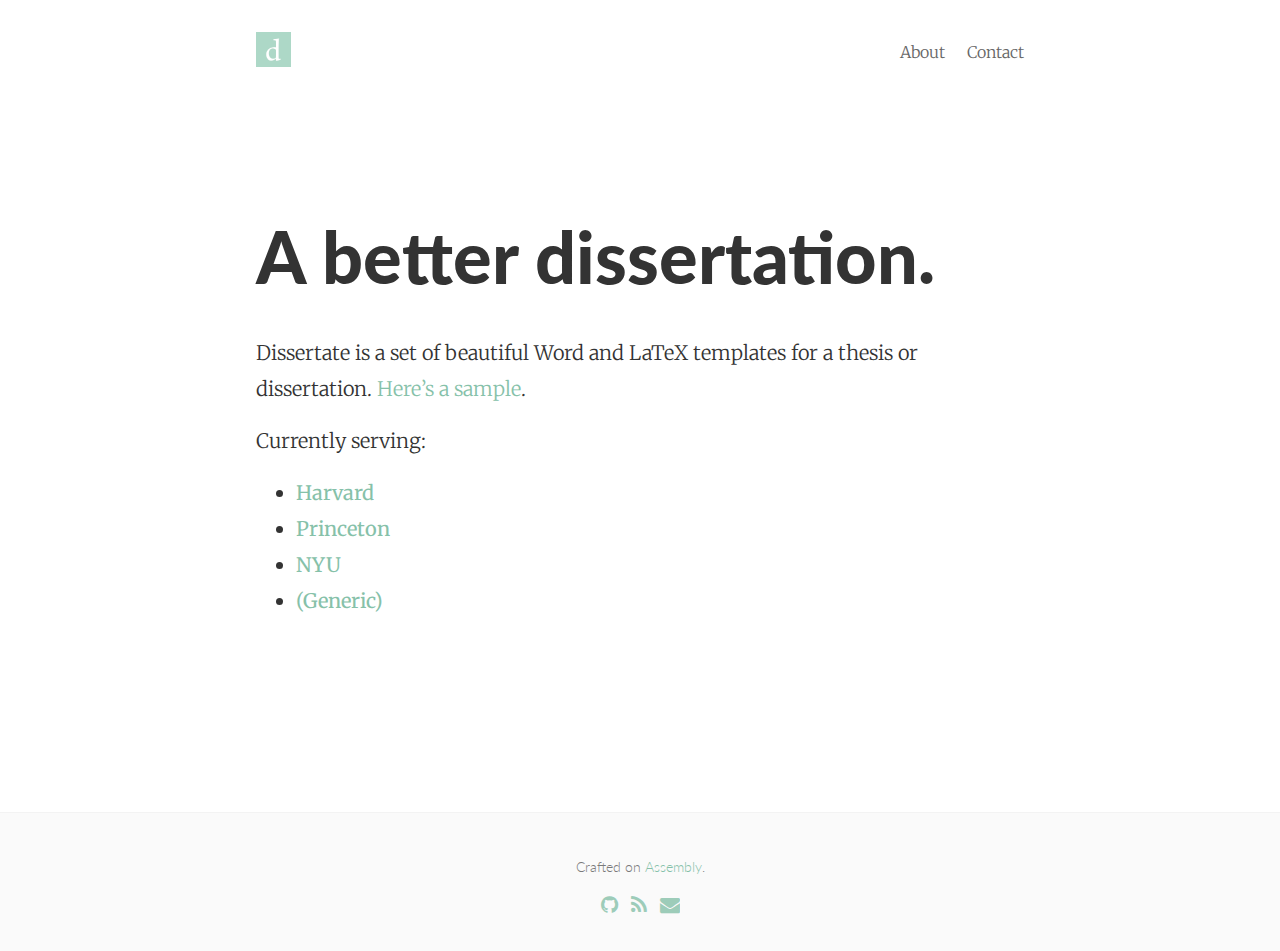
==== index.html @ 957db78b "inital commit" ====
<!DOCTYPE html>
<html>
<head>
    <meta charset="utf-8">
    <meta http-equiv="X-UA-Compatible" content="IE=edge">
    <title>Dissertate - Home &#8211; Dissertate</title>
    <meta name="viewport" content="width=device-width, initial-scale=1">
    <meta name="description" content="">
    <meta name="author" content="[Anne Geissler]">

    <link rel="canonical" href="http://localhost/anne/dissertate.io/">

    <!-- Custom CSS -->
    <link rel="stylesheet" href="css/pixyll.css" type="text/css">

    <!-- Fonts -->
    <link href='//fonts.googleapis.com/css?family=Merriweather:900,900italic,300,300italic' rel='stylesheet' type='text/css'>
    <link href='//fonts.googleapis.com/css?family=Lato:900,300' rel='stylesheet' type='text/css'>

      <link href="//maxcdn.bootstrapcdn.com/font-awesome/4.2.0/css/font-awesome.min.css" rel="stylesheet">



    <!-- Open Graph -->
    <!-- From: https://github.com/mmistakes/hpstr-jekyll-theme/blob/master/_includes/head.html -->
    <meta property="og:locale" content="en_US">
    <meta property="og:type" content="article">
    <meta property="og:title" content="Dissertate - Home">
    <meta property="og:description" content="">
    <meta property="og:url" content="../index.html">
    <meta property="og:site_name" content="Dissertate">

    <!-- Icons -->
    <link rel="apple-touch-icon" sizes="57x57" href="images/apple-icon-57x57.png">
    <link rel="apple-touch-icon" sizes="60x60" href="images/apple-icon-60x60.png">
    <link rel="apple-touch-icon" sizes="72x72" href="images/apple-icon-72x72.png">
    <link rel="apple-touch-icon" sizes="76x76" href="images/apple-icon-76x76.png">
    <link rel="apple-touch-icon" sizes="114x114" href="images/apple-icon-114x114.png">
    <link rel="apple-touch-icon" sizes="120x120" href="images/apple-icon-120x120.png">
    <link rel="apple-touch-icon" sizes="144x144" href="images/apple-icon-144x144.png">
    <link rel="apple-touch-icon" sizes="152x152" href="images/apple-icon-152x152.png">
    <link rel="apple-touch-icon" sizes="180x180" href="images/apple-icon-180x180.png">
    <link rel="icon" type="image/png" sizes="192x192"  href="images/android-icon-192x192.png">
    <link rel="icon" type="image/png" sizes="32x32" href="images/favicon-32x32.png">
    <link rel="icon" type="image/png" sizes="96x96" href="images/favicon-96x96.png">
    <link rel="icon" type="image/png" sizes="16x16" href="images/favicon-16x16.png">
    <link rel="manifest" href="images/manifest.json">
    <meta name="msapplication-TileColor" content="#ffffff">
    <meta name="msapplication-TileImage" content="/images/ms-icon-144x144.png">
    <meta name="theme-color" content="#ffffff">


</head>

<body class="animated fade-in-down">
  <div class="site-wrap">
    <header class="site-header px2 px-responsive">
  <div class="mt2 wrap">
    <div class="measure">
      <a href="http://localhost/anne/dissertate.io/" class="site-title"><img src="images/logo.jpg" height="35px" /></a>
      <nav class="site-nav right">
        <a href="about/">About</a>
    <a href="contact/">Contact</a>

      </nav>
      <div class="clearfix"></div>
    </div>
  </div>
</header>


    <div class="post p2 p-responsive wrap" role="main">
      <div class="measure">
        <div class="container-fluid">
  <div class="jumbotron" style="margin: 0 auto;">
    <h1>A better dissertation.</h1>
    <p>Dissertate is a set of beautiful Word and LaTeX templates for a thesis or dissertation. <a href="files/generic.pdf">Here&rsquo;s a sample</a>.</p>
    <p>Currently serving:
        <ul>
            <li><a href="files/Dissertate-Harvard-LaTeX.zip">Harvard</a></li>
            <li><a href="files/Dissertate-Princeton-LaTeX.zip">Princeton</a></li>
            <li><a href="files/Dissertate-NYU-LaTeX.zip">NYU</a></li>
            <li><a href="files/dissertate.docx">(Generic)</a></li>
        </ul>
    </p>
  </div>
</div>

      </div>
    </div>
  </div>

  <footer class="footer">
  <div class="p2 wrap">
    <div class="measure mt1 center">
      <small>
        Crafted on <a href="http://assembly.com/dissertate">Assembly</a>.

            <div class="social-icons">
  <div class="center">

      <a class="fa fa-github" href="https://github.com/anne-geissler"></a>


    <a class="fa fa-rss" href="feed.xml"></a>





      <a class="fa fa-envelope" href="mailto:busy_lizzie@web.de "></a>



  </div>
  <div class="right">



  </div>
</div>
<div class="clearfix"></div>


      </small>
    </div>
  </div>
</footer>

</body>
</html>
---- css/pixyll.css ----
@charset "UTF-8";

body, button, input, select, textarea, pre { margin: 0; }

h1, h2, h3, h4, h5, h6, p, dl, ol, ul { margin-top: 0; margin-bottom: 1rem; }

button, input, select, textarea { font-family: inherit; font-size: 100%; }

article, aside, details, figcaption, figure, footer, header, main, nav, section, summary { display: block; }

body { font-family: 'Helvetica Neue', Helvetica, sans-serif; line-height: 1.5em; font-weight: 400; }

h1, .h1, .f1 { font-size: 2rem; line-height: 2.5rem; }

h2, .h2, .f2 { font-size: 1.5rem; line-height: 2rem; }

h3, .h3, .f3 { font-size: 1.25rem; line-height: 1.5rem; }

p, .p, .f4, h4, h5, h6, dl, ol, ul { font-size: 1.125rem; line-height: 1.5rem; }

small, .small, .f5 { font-size: .875rem; line-height: 1.5rem; }

@media screen and (min-width: 48em) { .h1 { font-size: 4rem; line-height: 5rem; }
  .h2 { font-size: 2rem; line-height: 2.5rem; }
  .h3 { font-size: 1.5rem; line-height: 2rem; }
  .p { font-size: 1.25rem; line-height: 2rem; }
  .small { font-size: 1rem; } }
@media screen and (min-width: 64em) { .h1 { font-size: 6rem; line-height: 8rem; }
  .h2 { font-size: 3rem; line-height: 3.5rem; } }
strong, .bold { font-weight: bold; }

.regular { font-weight: normal; }

.italic, .post-footer { font-style: italic; }

.caps { text-transform: uppercase; letter-spacing: .2em; }

.center { text-align: center; }

.right-align { text-align: right; }

.measure { max-width: 48rem; }

.measure-narrow { max-width: 32rem; }

.measure-wide { max-width: 60rem; }

.leading-1 { line-height: 1.5rem; }

.leading-2 { line-height: 2rem; }

.leading-3 { line-height: 3rem; }

.leading-4 { line-height: 4rem; }

.m0 { margin: 0; }

.mb0 { margin-bottom: 0; }

.m1 { margin: 1rem; }

.mt1 { margin-top: 1rem; }

.mr1 { margin-right: 1rem; }

.mb1 { margin-bottom: 1rem; }

.ml1 { margin-left: 1rem; }

.m2 { margin: 2rem; }

.mt2 { margin-top: 2rem; }

.mr2 { margin-right: 2rem; }

.mb2 { margin-bottom: 2rem; }

.ml2 { margin-left: 2rem; }

.m3 { margin: 3rem; }

.mt3 { margin-top: 3rem; }

.mr3 { margin-right: 3rem; }

.mb3 { margin-bottom: 3rem; }

.ml3 { margin-left: 3rem; }

.m4 { margin: 4rem; }

.mt4 { margin-top: 4rem; }

.mr4 { margin-right: 4rem; }

.mb4 { margin-bottom: 4rem; }

.ml4 { margin-left: 4rem; }

.wrap { margin-right: auto; margin-left: auto; }

.m-responsive { margin: 2rem; }

.mt-responsive { margin-top: 2rem; }

.mr-responsive { margin-right: 2rem; }

.mb-responsive { margin-bottom: 2rem; }

.ml-responsive { margin-left: 2rem; }

@media screen and (min-width: 48em) and (max-width: 64em) { .m-responsive { margin: 3rem; }
  .mt-responsive { margin-top: 3rem; }
  .mr-responsive { margin-right: 3rem; }
  .mb-responsive { margin-bottom: 3rem; }
  .ml-responsive { margin-left: 3rem; } }
@media screen and (min-width: 64em) { .m-responsive { margin: 4rem; }
  .mt-responsive { margin-top: 4rem; }
  .mr-responsive { margin-right: 4rem; }
  .mb-responsive { margin-bottom: 4rem; }
  .ml-responsive { margin-left: 4rem; } }
.p1 { padding: 1rem; }

.px1 { padding-right: 1rem; padding-left: 1rem; }

.py1 { padding-top: 1rem; padding-bottom: 1rem; }

.p2 { padding: 2rem; }

.px2 { padding-right: 2rem; padding-left: 2rem; }

.py2 { padding-top: 2rem; padding-bottom: 2rem; }

.p3 { padding: 3rem; }

.px3 { padding-right: 3rem; padding-left: 3rem; }

.py3 { padding-top: 3rem; padding-bottom: 3rem; }

.p4 { padding: 4rem; }

.px4 { padding-right: 4rem; padding-left: 4rem; }

.py4 { padding-top: 4rem; padding-bottom: 4rem; }

.p-responsive { padding: 1.5rem; }

.px-responsive { padding-right: 1.5rem; padding-left: 1.5rem; }

.py-responsive { padding-top: 1.5rem; padding-bottom: 1.5rem; }

@media screen and (min-width: 48em) and (max-width: 64em) { .p-responsive { padding: 3rem; }
  .px-responsive { padding-right: 3rem; padding-left: 3rem; }
  .py-responsive { padding-top: 3rem; padding-bottom: 3rem; } }
@media screen and (min-width: 64em) { .p-responsive { padding: 4rem; }
  .px-responsive { padding-right: 4rem; padding-left: 4rem; }
  .py-responsive { padding-top: 4rem; padding-bottom: 4rem; } }
.inline { display: inline; }

.block { display: block; }

.inline-block { display: inline-block; }

.oh { overflow: hidden; }

.left { float: left; }

.right { float: right; }

.clearfix:before, .clearfix:after { content: " "; display: table; }

.clearfix:after { clear: both; }

.fit { max-width: 100%; }

.full-width { width: 100%; }

.half-width { width: 50%; }

.mobile-show { display: none; }

@media screen and (max-width: 48em) { .mobile-show, .mobile-block { display: block; }
  .mobile-block { width: 100%; }
  .mobile-hide { display: none; }
  .mobile-center { text-align: center; } }
.button { font-family: inherit; font-weight: bold; text-decoration: none; cursor: pointer; border: none; -webkit-appearance: none; appearance: none; white-space: nowrap; display: inline-block; line-height: 2rem; height: auto; min-height: 2rem; padding: .5rem 1rem; }

.button-big { padding: 1rem 1.5rem; }

.button-small { padding: 0 1rem; }

.form { font-size: 1rem; }

.input { appearance: none; border-style: solid; border-width: 1px; -moz-box-sizing: border-box; box-sizing: border-box; max-width: 100%; height: 3rem; line-height: 2rem; padding: .5rem; border-radius: .25rem; }

.select { box-sizing: border-box; height: 3rem; margin-right: 0; margin-left: 0; border-radius: .25rem; }

.textarea { box-sizing: border-box; padding: 1rem; line-height: 1.5rem; border-radius: .25rem; }

.form-stacked label, .form-stacked .input, .form-stacked .select { display: block; width: 100%; }

.form-stacked .input, .form-stacked .select, .form-stacked .radio, .form-stacked .checkbox { margin-bottom: 1rem; }

.list { padding-left: 2rem; }

.list-simple { list-style: none; padding-left: 0; }

.list-inline { list-style: none; padding-left: 0; }

.list-inline li { display: inline; white-space: nowrap; }

.relative { position: relative; }

.absolute { position: absolute; }

.fixed { position: fixed; }

.t0 { top: 0; }

.r0 { right: 0; }

.b0 { bottom: 0; }

.l0 { left: 0; }

.z1 { z-index: 1; }

.z2 { z-index: 2; }

.z3 { z-index: 3; }

.z4 { z-index: 4; }

.absolute-center { top: 0; right: 0; bottom: 0; left: 0; margin: auto; display: table; }

.white { color: #fff; }

.blue { color: #86C1A9; }

.light-gray { color: #eeeeee; }

.mid-gray { color: #777777; }

.dark-gray { color: #333333; }

.red { color: #ff5522; }

.green { color: #00ff66; }

.orange { color: #ffcc22; }

.bg-white { background-color: #fff; }

.bg-blue { background-color: #86C1A9; }

.bg-light-gray { background-color: #eeeeee; }

.bg-mid-gray { background-color: #777777; }

.bg-dark-gray { background-color: #333333; }

.bg-red { background-color: #ff5522; }

.bg-green { background-color: #00ff66; }

.bg-orange { background-color: #ffcc22; }

body { color: #333333; background-color: #fff; }

a { color: #86C1A9; text-decoration: none; }

a:hover { color: #457964; }

.button { border-radius: .25rem; transition-duration: .2s; transition-timing-function: ease; transition-property: box-shadow , background-color; }

.button:focus { outline: none; box-shadow: 0 0 0 2px white, 0 0 1px 4px rgba(0, 150, 204, 0.5); }

.button-blue { color: #fff; background-color: #86C1A9; }

.button-blue:hover { color: #fff; background-color: #004b66; }

.button-gray { color: #fff; background-color: #777777; }

.button-gray:hover { color: #fff; background-color: #444444; }

.form-light .input, .form-light .textarea, .form-light .select { transition: box-shadow .2s ease; border-color: #777777; }

.form-light .input:focus, .form-light .textarea:focus, .form-light .select:focus { outline: none; border-color: #86C1A9; box-shadow: 0 0 0.125rem rgba(0, 150, 204, 0.5); }

.form-light .radio input, .form-light .checkbox input { transition: box-shadow .2s ease; }

.form-light .radio input:focus, .form-light .checkbox input:focus { outline: none; box-shadow: 0 0 0 2px white, 0 0 1px 4px rgba(0, 150, 204, 0.5); }

.form-light .radio input { border-radius: 50%; }

.border { border-style: solid; border-width: 1px; }

.border-top { border-top-style: solid; border-top-width: 1px; }

.border-light-gray { border-color: #eeeeee; }

.rounded { border-radius: .25rem; }

.transition-all { transition: all .2s ease; }

/*
 Pixyll
 A simple, beautiful theme for Jekyll that emphasizes content rather than aesthetic fluff.
 Best served with BASSCSS (http://jxnblk.github.io/basscss)
 Crafted with <3 by John Otander (@4lpine) - ©2015 John Otander MIT License http://opensource.org/licenses/MIT

*/
body { font-family: "Merriweather", "PT Serif", Georgia, "Times New Roman", serif; }

html, body { height: 100%; }

img { width: auto; max-width: 100%; }

.site-wrap { min-height: 100%; margin-bottom: -120px; }

.site-wrap:after { content: ""; display: block; }

.footer, .site-wrap:after { height: 120px; }

body { font-size: 1.5rem; box-sizing: border-box; -moz-box-sizing: border-box; -webkit-box-sizing: border-box; }

.gist, .gist .highlight .p { font-size: .75rem; }

.gist .lines { width: 100%; }

.site-header a { color: #333; font-weight: 300; }

.site-header nav a { font-size: 1rem; color: #666; }

.site-header nav a:hover { color: #444; opacity: 1; border-bottom: 2px solid #444; }

.site-nav a + a { margin-left: 1em; }

.site-nav { margin: 0; padding: 0; }

.site-header a:hover, .posts .post a:hover .post-meta, .posts .post a:hover .post-title, .posts .post a:hover .post-summary { opacity: 0.88; }

/* Table styles copied from Bootstrap Copyright (c) 2013 Twitter, Inc
*/
table { width: 100%; max-width: 100%; margin-bottom: 1.5; font-size: 1.125rem; }
table > thead > tr > th, table > thead > tr > td, table > tbody > tr > th, table > tbody > tr > td, table > tfoot > tr > th, table > tfoot > tr > td { padding: 12px; line-height: 1.2; vertical-align: top; border-top: 1px solid #333; }
table > thead > tr > th { vertical-align: bottom; border-bottom: 2px solid #333; }
table > caption + thead > tr:first-child > th, table > caption + thead > tr:first-child > td, table > colgroup + thead > tr:first-child > th, table > colgroup + thead > tr:first-child > td, table > thead:first-child > tr:first-child > th, table > thead:first-child > tr:first-child > td { border-top: 0; }
table > tbody + tbody { border-top: 2px solid #333; }

.related-post-title { border-bottom: thin solid #f3f3f3; }

.posts { margin: 0; }

.posts .post { margin-bottom: 0.75em; padding-bottom: .375em; border-bottom: thin solid #f3f3f3; }

.posts .post:last-child { border-bottom: none; margin-bottom: .375em; padding-bottom: 0; }

.post-link .post-title { margin-top: 0; font-weight: 600; color: #333; }

.post-footer { margin-top: .75rem; text-align: center; }

.post-footer .avatar { margin: 2rem 0; width: 100px; border-radius: 50%; }

.pagination, .button { font-size: 1rem; font-family: 'Lato', 'Helvetica Neue', Helvetica, sans-serif; font-weight: 300; text-align: center; }

.pagination a, .pagination .disabled { -webkit-transition: all 0.2s ease-in-out; -moz-transition: all 0.2s ease-in-out; transition: all 0.2s ease-in-out; background: #fafafa; border-radius: 0.1875em; border: 1px solid #f3f3f3; color: #333333; padding: 1em 1.5em; }

.pagination .disabled { opacity: 0.5; }

.pagination a:hover, .pagination a:focus { background: white; color: #477dca; }

.pagination a:active { background: #f7f7f7; }

.wrap .measure { margin: 0 auto; }

.meta, .post-meta { width: auto; font-size: 1rem; font-weight: 300; margin: 0; padding: .25em 0; color: #7a7a7a; font-style: italic; }

.pagination .button { font-size: 1rem; font-weight: 300; letter-spacing: 1px; }

.button-disabled { opacity: 0.55; background-color: #999; }

.button-disabled:hover, .button-disabled:active, .button-disabled:focus { cursor: not-allowed; background-color: #999; }

form { font-family: 'Lato', 'Helvetica Neue', Helvetica, sans-serif; font-weight: 300; font-size: 1rem; }

textarea.input { height: 8em; }

p { font-weight: 300; line-height: 1.5; color: #333; }

abbr { border-bottom: 1px black dotted; cursor: help; }

pre, code { font-family: Menlo, Monaco, "Courier New", monospace; }

code { color: #7a7a7a; }

pre { padding: 1.125em; font-size: 1.125rem; line-height: 1.11; overflow-x: scroll; margin-bottom: 0.88em; }

.highlight .p { font-size: 1.125rem; line-height: 1; }

blockquote { padding: 1.33em; font-style: italic; border-left: 5px solid #7a7a7a; }

blockquote footer { font-size: .85rem; font-style: normal; background-color: #fff; color: #7a7a7a; border-color: transparent; }

h1, .h1, h2, .h2, h3, .h3, h4, .h4, h5, .h5, h6, .h6 { font-family: "Lato", 'Helvetica Neue', Helvetica, sans-serif; font-weight: 900; line-height: 1.2; margin: 1em 0 0.5em; }

.social-icons { padding: 0.5em 0 0 0; font-size: 1.25rem; width: 100%; }

.social-icons a.fa { padding: 0.2em; opacity: 0.8; cursor: pointer; }

.social-icons a.fa:hover { opacity: 1; }

.social-icons iframe[title=Flattr] { position: relative; top: 0.1em; }

@media screen and (min-width: 48em) { .site-header .site-title { float: left; }
  .meta, .post-meta { margin: 0; padding: 0; font-size: 1.25rem; }
  .h1, h1 { font-size: 3.250rem; }
  .h2, h2 { font-size: 2.298rem; }
  .h3, h3 { font-size: 1.625rem; }
  .h4, h4 { font-size: 1.150rem; }
  .p, p, li { font-size: 1.25rem; line-height: 1.8; }
  .small { font-size: 1rem; }
  table { font-size: 1.25rem; }
  .post-link .post-title { margin-top: 0.5em; }
  .posts .post { margin-bottom: 1.333em; padding-bottom: 0.666em; border-bottom: thin solid #f3f3f3; }
  .posts .post:last-child { border-bottom: none; margin-bottom: .333em; padding-bottom: 0; } }
@media screen and (max-width: 48em) { blockquote { margin-left: 1rem; margin-right: 0; padding: 0.5em; }
  .h1, h1 { font-size: 2.827rem; }
  .h2, h2 { font-size: 1.999rem; }
  .h3, h3 { font-size: 1.413rem; }
  .h4, h4 { font-size: 1rem; }
  .site-header { text-align: center; }
  .site-header .site-title { float: center; }
  .site-header .site-nav { width: 100%; float: left; text-align: center; margin-top: 0.666em; margin-bottom: 1.333em; }
  .social-icons .left, .social-icons .right { text-align: center; float: none; } }
@media screen and (min-width: 64em) { .h1, h1 { font-size: 4.498rem; }
  .h2, h2 { font-size: 3.18rem; }
  .h3, h3 { font-size: 2.249rem; }
  .h4, h4 { font-size: 1.591rem; }
  .posts .post-meta { padding-bottom: .2em; }
  .post-link .post-title { margin-top: .125em; }
  .posts .post { margin-bottom: 2.666em; padding-bottom: 1.333em; border-bottom: thin solid #f3f3f3; }
  .posts .post:last-child { border-bottom: none; margin-bottom: .666em; padding-bottom: 0; } }
.share-page { font-size: 0.65em; padding: 2em 0 0 0; }

.share-page div { font-size: 1.3em; }

footer { border-top: thin solid #f3f3f3; }

footer, footer .wrap { color: #7a7a7a; background-color: #fafafa; font-family: 'Lato', 'Helvetica Neue', Helvetica, sans-serif; font-weight: 300; clear: both; }

footer:after { content: ""; display: block; }

/*!
Animate.css - http://daneden.me/animate
Licensed under the MIT license - http://opensource.org/licenses/MIT

Copyright (c) 2014 Daniel Eden
*/
.animated { -webkit-animation-duration: 1s; animation-duration: 1s; -webkit-animation-fill-mode: both; animation-fill-mode: both; }

.animated.infinite { -webkit-animation-iteration-count: infinite; animation-iteration-count: infinite; }

.animated.hinge { -webkit-animation-duration: 2s; animation-duration: 2s; }

@-webkit-keyframes fadeInDown { 0% { opacity: 0; -webkit-transform: translateY(-20px); transform: translateY(-20px); }
  100% { opacity: 1; -webkit-transform: translateY(0); transform: translateY(0); } }
@keyframes fadeInDown { 0% { opacity: 0; -webkit-transform: translateY(-20px) translate3d(0, 0, 0); -ms-transform: translateY(-20px) translate3d(0, 0, 0); transform: translateY(-20px) translate3d(0, 0, 0); }
  100% { opacity: 1; -webkit-transform: translateY(0) translate3d(0, 0, 0); -ms-transform: translateY(0) translate3d(0, 0, 0); transform: translateY(0) translate3d(0, 0, 0); } }
.fade-in-down { -webkit-animation-name: fadeInDown; animation-name: fadeInDown; }

/* Solarized Dark

For use with Jekyll and Pygments

http://ethanschoonover.com/solarized

SOLARIZED HEX      ROLE
--------- -------- ------------------------------------------
base03    #002b36  background
base01    #586e75  comments / secondary content
base1     #93a1a1  body text / default code / primary content
orange    #cb4b16  constants
red       #dc322f  regex, special keywords
blue      #268bd2  reserved keywords
cyan      #2aa198  strings, numbers
green     #859900  operators, other keywords
*/
.highlight, .gist-syntax .highlight { background-color: #002b36; color: #93a1a1; }

.highlight .c, .gist-syntax .highlight .c { color: #586e75; }

/* Comment */
.highlight .err, .gist-syntax .highlight .err { color: #93a1a1; }

/* Error */
.highlight .g, .gist-syntax .highlight .g { color: #93a1a1; }

/* Generic */
.highlight .k, .gist-syntax .highlight .k { color: #859900; }

/* Keyword */
.highlight .l, .gist-syntax .highlight .l { color: #93a1a1; }

/* Literal */
.highlight .n, .gist-syntax .highlight .n { color: #93a1a1; }

/* Name */
.highlight .o, .gist-syntax .highlight .o { color: #859900; }

/* Operator */
.highlight .x, .gist-syntax .highlight .x { color: #cb4b16; }

/* Other */
.highlight .p, .gist-syntax .highlight .p { color: #93a1a1; }

/* Punctuation */
.highlight .cm, .gist-syntax .highlight .cm { color: #586e75; }

/* Comment.Multiline */
.highlight .cp, .gist-syntax .highlight .cp { color: #859900; }

/* Comment.Preproc */
.highlight .c1, .gist-syntax .highlight .c1 { color: #586e75; }

/* Comment.Single */
.highlight .cs, .gist-syntax .highlight .cs { color: #859900; }

/* Comment.Special */
.highlight .gd, .gist-syntax .highlight .gd { color: #2aa198; }

/* Generic.Deleted */
.highlight .ge, .gist-syntax .highlight .ge { color: #93a1a1; font-style: italic; }

/* Generic.Emph */
.highlight .gr, .gist-syntax .highlight .gr { color: #dc322f; }

/* Generic.Error */
.highlight .gh, .gist-syntax .highlight .gh { color: #cb4b16; }

/* Generic.Heading */
.highlight .gi, .gist-syntax .highlight .gi { color: #859900; }

/* Generic.Inserted */
.highlight .go, .gist-syntax .highlight .go { color: #93a1a1; }

/* Generic.Output */
.highlight .gp, .gist-syntax .highlight .gp { color: #93a1a1; }

/* Generic.Prompt */
.highlight .gs, .gist-syntax .highlight .gs { color: #93a1a1; font-weight: bold; }

/* Generic.Strong */
.highlight .gu, .gist-syntax .highlight .gu { color: #cb4b16; }

/* Generic.Subheading */
.highlight .gt, .gist-syntax .highlight .gt { color: #93a1a1; }

/* Generic.Traceback */
.highlight .kc, .gist-syntax .highlight .kc { color: #cb4b16; }

/* Keyword.Constant */
.highlight .kd, .gist-syntax .highlight .kd { color: #268bd2; }

/* Keyword.Declaration */
.highlight .kn, .gist-syntax .highlight .kn { color: #859900; }

/* Keyword.Namespace */
.highlight .kp, .gist-syntax .highlight .kp { color: #859900; }

/* Keyword.Pseudo */
.highlight .kr, .gist-syntax .highlight .kr { color: #268bd2; }

/* Keyword.Reserved */
.highlight .kt, .gist-syntax .highlight .kt { color: #dc322f; }

/* Keyword.Type */
.highlight .ld, .gist-syntax .highlight .ld { color: #93a1a1; }

/* Literal.Date */
.highlight .m, .gist-syntax .highlight .m { color: #2aa198; }

/* Literal.Number */
.highlight .s, .gist-syntax .highlight .s { color: #2aa198; }

/* Literal.String */
.highlight .na, .gist-syntax .highlight .na { color: #93a1a1; }

/* Name.Attribute */
.highlight .nb, .gist-syntax .highlight .nb { color: #B58900; }

/* Name.Builtin */
.highlight .nc, .gist-syntax .highlight .nc { color: #268bd2; }

/* Name.Class */
.highlight .no, .gist-syntax .highlight .no { color: #cb4b16; }

/* Name.Constant */
.highlight .nd, .gist-syntax .highlight .nd { color: #268bd2; }

/* Name.Decorator */
.highlight .ni, .gist-syntax .highlight .ni { color: #cb4b16; }

/* Name.Entity */
.highlight .ne, .gist-syntax .highlight .ne { color: #cb4b16; }

/* Name.Exception */
.highlight .nf, .gist-syntax .highlight .nf { color: #268bd2; }

/* Name.Function */
.highlight .nl, .gist-syntax .highlight .nl { color: #93a1a1; }

/* Name.Label */
.highlight .nn, .gist-syntax .highlight .nn { color: #93a1a1; }

/* Name.Namespace */
.highlight .nx, .gist-syntax .highlight .nx { color: #93a1a1; }

/* Name.Other */
.highlight .py, .gist-syntax .highlight .py { color: #93a1a1; }

/* Name.Property */
.highlight .nt, .gist-syntax .highlight .nt { color: #268bd2; }

/* Name.Tag */
.highlight .nv, .gist-syntax .highlight .nv { color: #268bd2; }

/* Name.Variable */
.highlight .ow, .gist-syntax .highlight .ow { color: #859900; }

/* Operator.Word */
.highlight .w, .gist-syntax .highlight .w { color: #93a1a1; }

/* Text.Whitespace */
.highlight .mf, .gist-syntax .highlight .mf { color: #2aa198; }

/* Literal.Number.Float */
.highlight .mh, .gist-syntax .highlight .mh { color: #2aa198; }

/* Literal.Number.Hex */
.highlight .mi, .gist-syntax .highlight .mi { color: #2aa198; }

/* Literal.Number.Integer */
.highlight .mo, .gist-syntax .highlight .mo { color: #2aa198; }

/* Literal.Number.Oct */
.highlight .sb, .gist-syntax .highlight .sb { color: #586e75; }

/* Literal.String.Backtick */
.highlight .sc, .gist-syntax .highlight .sc { color: #2aa198; }

/* Literal.String.Char */
.highlight .sd, .gist-syntax .highlight .sd { color: #93a1a1; }

/* Literal.String.Doc */
.highlight .s2, .gist-syntax .highlight .s2 { color: #2aa198; }

/* Literal.String.Double */
.highlight .se, .gist-syntax .highlight .se { color: #cb4b16; }

/* Literal.String.Escape */
.highlight .sh, .gist-syntax .highlight .sh { color: #93a1a1; }

/* Literal.String.Heredoc */
.highlight .si, .gist-syntax .highlight .si { color: #2aa198; }

/* Literal.String.Interpol */
.highlight .sx, .gist-syntax .highlight .sx { color: #2aa198; }

/* Literal.String.Other */
.highlight .sr, .gist-syntax .highlight .sr { color: #dc322f; }

/* Literal.String.Regex */
.highlight .s1, .gist-syntax .highlight .s1 { color: #2aa198; }

/* Literal.String.Single */
.highlight .ss, .gist-syntax .highlight .ss { color: #2aa198; }

/* Literal.String.Symbol */
.highlight .bp, .gist-syntax .highlight .bp { color: #268bd2; }

/* Name.Builtin.Pseudo */
.highlight .vc, .gist-syntax .highlight .vc { color: #268bd2; }

/* Name.Variable.Class */
.highlight .vg, .gist-syntax .highlight .vg { color: #268bd2; }

/* Name.Variable.Global */
.highlight .vi, .gist-syntax .highlight .vi { color: #268bd2; }

/* Name.Variable.Instance */
.highlight .il, .gist-syntax .highlight .il { color: #2aa198; }

/* Literal.Number.Integer.Long */
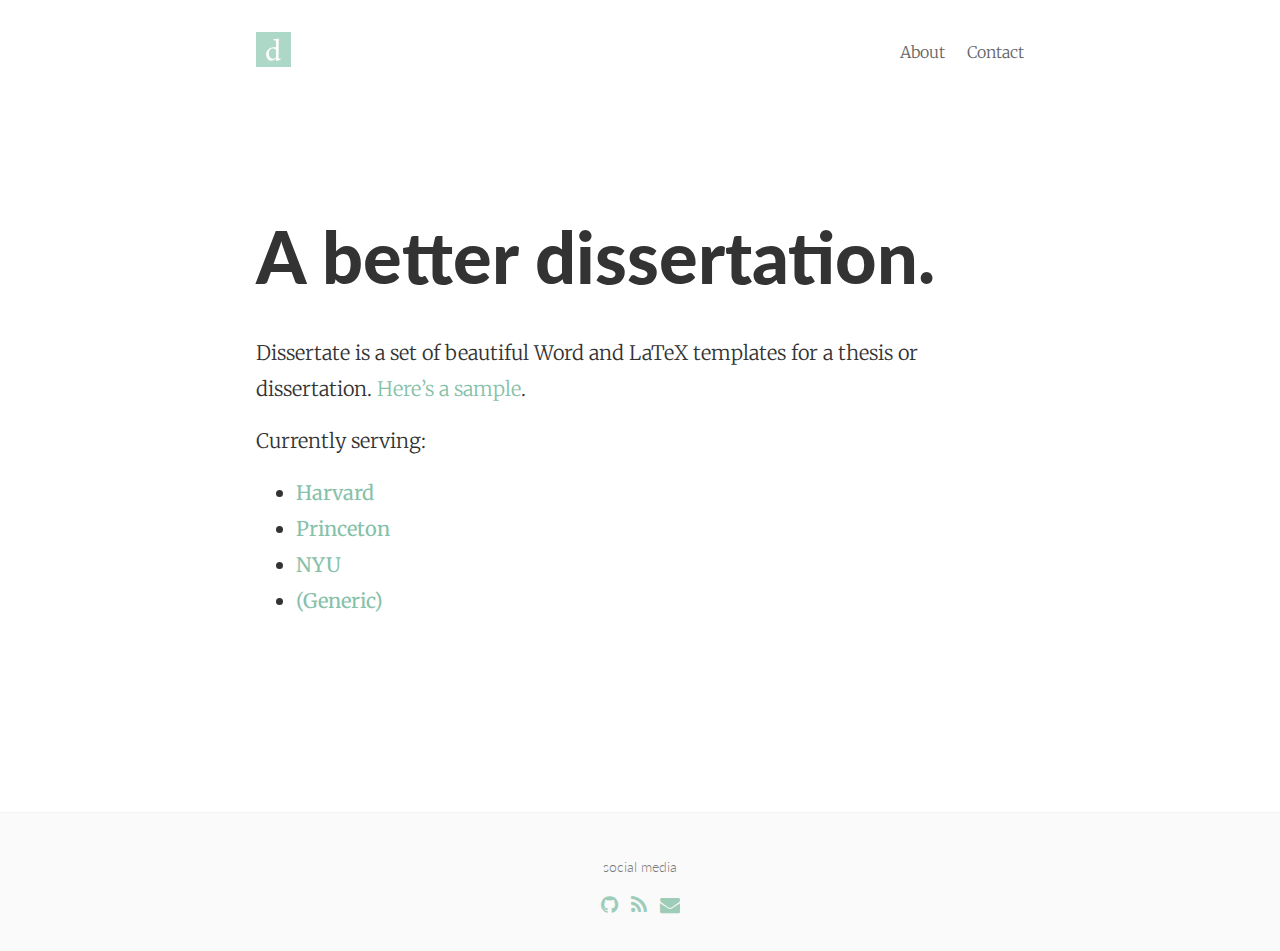
==== commit eb458d40: "link change" ====
--- a/index.html
+++ b/index.html
@@ -8,7 +8,7 @@
     <meta name="description" content="">
     <meta name="author" content="[Anne Geissler]">
 
-    <link rel="canonical" href="http://localhost/anne/dissertate.io/">
+    <link rel="canonical" href="http://anne-geissler.github.io/master-style-guide/">
 
     <!-- Custom CSS -->
     <link rel="stylesheet" href="css/pixyll.css" type="text/css">
@@ -31,20 +31,20 @@
     <meta property="og:site_name" content="Dissertate">
 
     <!-- Icons -->
-    <link rel="apple-touch-icon" sizes="57x57" href="images/apple-icon-57x57.png">
-    <link rel="apple-touch-icon" sizes="60x60" href="images/apple-icon-60x60.png">
-    <link rel="apple-touch-icon" sizes="72x72" href="images/apple-icon-72x72.png">
-    <link rel="apple-touch-icon" sizes="76x76" href="images/apple-icon-76x76.png">
-    <link rel="apple-touch-icon" sizes="114x114" href="images/apple-icon-114x114.png">
-    <link rel="apple-touch-icon" sizes="120x120" href="images/apple-icon-120x120.png">
-    <link rel="apple-touch-icon" sizes="144x144" href="images/apple-icon-144x144.png">
-    <link rel="apple-touch-icon" sizes="152x152" href="images/apple-icon-152x152.png">
-    <link rel="apple-touch-icon" sizes="180x180" href="images/apple-icon-180x180.png">
-    <link rel="icon" type="image/png" sizes="192x192"  href="images/android-icon-192x192.png">
-    <link rel="icon" type="image/png" sizes="32x32" href="images/favicon-32x32.png">
-    <link rel="icon" type="image/png" sizes="96x96" href="images/favicon-96x96.png">
-    <link rel="icon" type="image/png" sizes="16x16" href="images/favicon-16x16.png">
-    <link rel="manifest" href="images/manifest.json">
+    <link rel="apple-touch-icon" sizes="57x57" href="http://anne-geissler.github.io/master-style-guide/images/apple-icon-57x57.png">
+    <link rel="apple-touch-icon" sizes="60x60" href="http://anne-geissler.github.io/master-style-guide/images/apple-icon-60x60.png">
+    <link rel="apple-touch-icon" sizes="72x72" href="http://anne-geissler.github.io/master-style-guide/images/apple-icon-72x72.png">
+    <link rel="apple-touch-icon" sizes="76x76" href="http://anne-geissler.github.io/master-style-guide/images/apple-icon-76x76.png">
+    <link rel="apple-touch-icon" sizes="114x114" href="http://anne-geissler.github.io/master-style-guide/images/apple-icon-114x114.png">
+    <link rel="apple-touch-icon" sizes="120x120" href="http://anne-geissler.github.io/master-style-guide/images/apple-icon-120x120.png">
+    <link rel="apple-touch-icon" sizes="144x144" href="http://anne-geissler.github.io/master-style-guide/images/apple-icon-144x144.png">
+    <link rel="apple-touch-icon" sizes="152x152" href="http://anne-geissler.github.io/master-style-guide/images/apple-icon-152x152.png">
+    <link rel="apple-touch-icon" sizes="180x180" href="http://anne-geissler.github.io/master-style-guide/images/apple-icon-180x180.png">
+    <link rel="icon" type="image/png" sizes="192x192"  href="http://anne-geissler.github.io/master-style-guide/images/android-icon-192x192.png">
+    <link rel="icon" type="image/png" sizes="32x32" href="http://anne-geissler.github.io/master-style-guide/images/favicon-32x32.png">
+    <link rel="icon" type="image/png" sizes="96x96" href="http://anne-geissler.github.io/master-style-guide/images/favicon-96x96.png">
+    <link rel="icon" type="image/png" sizes="16x16" href="http://anne-geissler.github.io/master-style-guide/images/favicon-16x16.png">
+    <link rel="manifest" href="http://anne-geissler.github.io/master-style-guide/images/manifest.json">
     <meta name="msapplication-TileColor" content="#ffffff">
     <meta name="msapplication-TileImage" content="/images/ms-icon-144x144.png">
     <meta name="theme-color" content="#ffffff">
@@ -57,7 +57,7 @@
     <header class="site-header px2 px-responsive">
   <div class="mt2 wrap">
     <div class="measure">
-      <a href="http://localhost/anne/dissertate.io/" class="site-title"><img src="images/logo.jpg" height="35px" /></a>
+      <a href="http://anne-geissler.github.io/master-style-guide/" class="site-title"><img src="images/logo.jpg" height="35px" /></a>
       <nav class="site-nav right">
         <a href="about/">About</a>
     <a href="contact/">Contact</a>
@@ -94,7 +94,7 @@
   <div class="p2 wrap">
     <div class="measure mt1 center">
       <small>
-        Crafted on <a href="http://assembly.com/dissertate">Assembly</a>.
+        social media
 
             <div class="social-icons">
   <div class="center">
